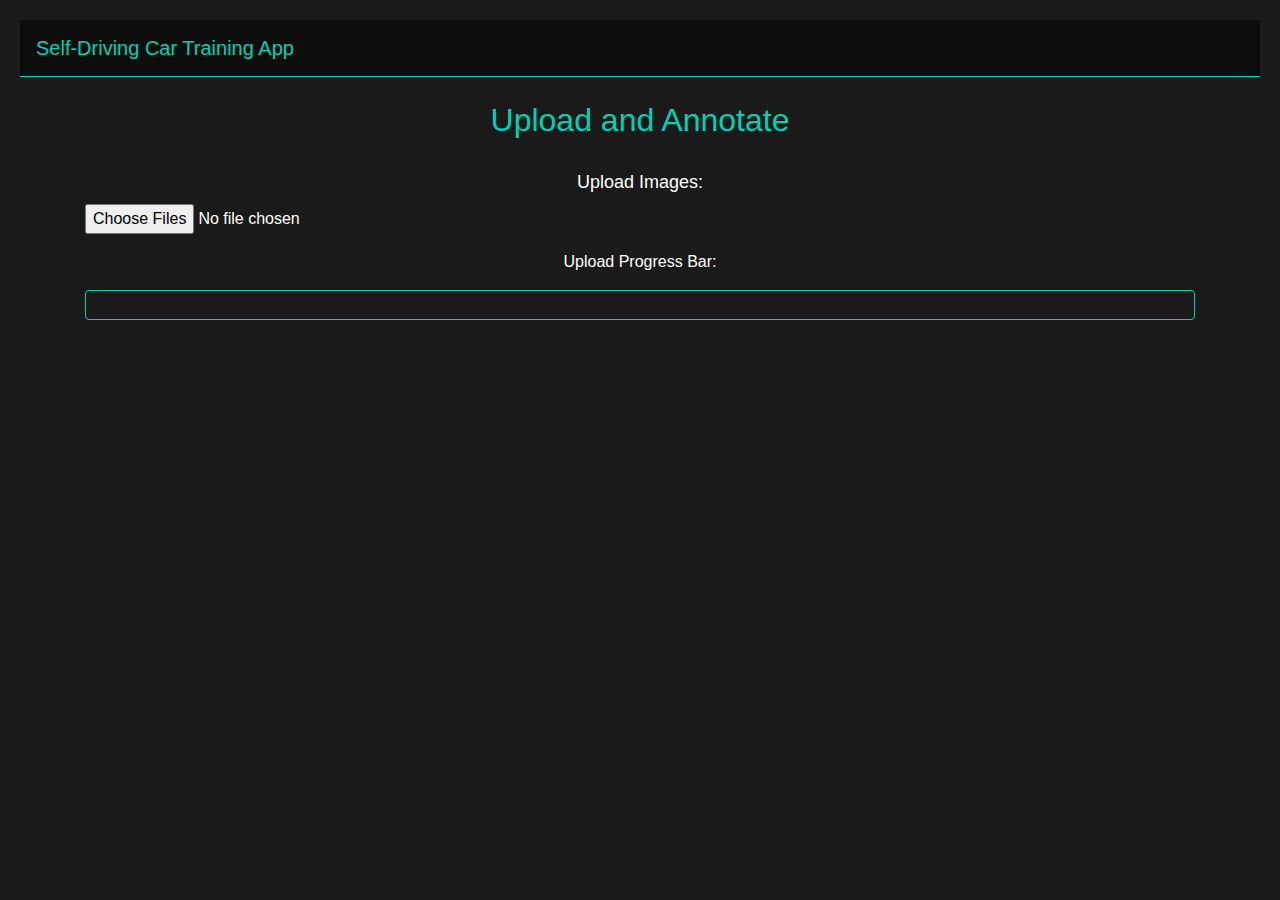
==== index.html @ d9b0af31 "initial draft added" ====
<!DOCTYPE html>
<html lang="en">
<head>
  <meta charset="UTF-8">
  <meta name="viewport" content="width=device-width, initial-scale=1.0">
  <title>YOLO App</title>
  <link href="https://stackpath.bootstrapcdn.com/bootstrap/4.5.2/css/bootstrap.min.css" rel="stylesheet">
  <link rel="stylesheet" href="styles.css">
</head>
<body>
  <nav class="navbar navbar-expand-lg navbar-dark">
    <a class="navbar-brand" href="#">Self-Driving Car Training App</a>
  </nav>

  <div class="container mt-4">
    <h1>Upload and Annotate</h1>

    <div class="form-group">
      <label for="imageUpload">Upload Images:</label>
      <input type="file" class="form-control-file" id="imageUpload" multiple onchange="handleImageUpload(event)">
    </div>
    
    <!-- Progress Bar -->
    <p>Upload Progress Bar:</p>
    <div class="progress mb-4">
      <div class="progress-bar progress-bar-striped progress-bar-animated" id="progress" style="width: 0%;"></div>
    </div>

    <!-- Labels for Annotation -->
   <!-- Labels for Annotation -->
    <div id="label-section" class="form-group" style="display: none;">
    <label for="labelInput">Add or Select Label:</label>
    <input type="text" class="form-control" id="labelInput" placeholder="Add new label">
    <button class="btn btn-primary mt-2" onclick="addLabel()">Add Label</button>
    <select id="labelSelect" class="form-control mt-2">
      <option value="car">Car</option>
      <option value="cow">Cow</option>
      <option value="signboard">Signboard</option>
    </select>
  </div>
  
  <!-- Image Navigation, Canvas, and Train Model Button Section -->
  <div id="annotation-section" style="display: none;">
    <!-- Image Navigation -->
    <div id="image-navigation" class="d-flex justify-content-between align-items-center">
      <button class="btn btn-primary" id="prev-btn" onclick="prevImage()">&#8249;</button>
      <span id="image-index">1/3</span>
      <button class="btn btn-primary" id="next-btn" onclick="nextImage()">&#8250;</button>
    </div>
  
    <!-- Image Container and Drawing -->
    <div id="canvas-container" class="mt-4">
      <img src="your-image.png" id="screenshot" draggable="false">
      <svg id="draw">
        <rect id="marquee" />
        <g id="boxes"></g>
      </svg>
    </div>
  
    <!-- 'Train Model' button -->
    <button id="finish-btn" class="btn btn-success mt-4" onclick="redirectToTrain()">Train Model</button>
  </div>
  

  </div>

  <script src="script.js"></script>
</body>
</html>
---- styles.css ----
body {
    background-color: #1a1a1a;
    color: #ffffff;
    font-family: Arial, sans-serif;
    margin: 0;
    padding: 20px;
  }
  
  h1 {
    font-size: 24px;
    color: #00d1b2;
  }
  
  .navbar {
    background-color: #0d0d0d;
    border-bottom: 1px solid #00d1b2;
  }
  
  .navbar-brand {
    color: #00d1b2 !important;
  }
  
  button {
    margin-top: 20px;
    padding: 10px 20px;
    background-color: #00d1b2;
    border: none;
    color: #ffffff;
    font-size: 18px;
    cursor: pointer;
    border-radius: 5px;
  }
  
  button:hover {
    background-color: #00a895;
  }
  
  
  .progress {
    height: 30px;
    background-color: #1a1a1a;
    border: 1px solid #00d1b2;
  }
  
  .progress-bar {
    background: linear-gradient(45deg, #00d1b2, #2e8b8b);
    animation: progressAnimation 5s infinite;
  }
  
  @keyframes progressAnimation {
    0% { background-position: 0% 50%; }
    100% { background-position: 100% 50%; }
  }
  
  #canvas-container {
    position: relative;
    display: flex;
    justify-content: center;
    align-items: center;
    height: 450px;
    width: 650px;
    background-color: #222;
    border: 2px solid #00d1b2;
    margin: 0 auto; /* Horizontally center the container */
  }
  
  .rectangle {
    position: absolute;
    border: 2px solid #ff3860;
    pointer-events: none;
  }
  
  #image-navigation {
    margin-top: 20px;
  }
  
  #finish-btn {
    display: none;
    margin-top: 20px;
    padding: 10px 20px;
    position: relative;
    right: 0;
    margin-left: auto;
    margin-right: 0;
}

  
  #label-section {
    margin-bottom: 20px;
  }
  

  #screenshot { 
    position: absolute;
    z-index: 1;
    max-width: 100%;
    height: auto;
    object-fit: contain;
  }
  
  #draw {
    position: absolute;
    z-index: 2;
    pointer-events: none;
    top: 0;
    left: 0;
    width: 100%;
    height: 100%;
  }
  
  #draw #boxes {
    fill: blue;
    stroke: white;
    stroke-width: 1;
    fill-opacity: 0.5;
    stroke-opacity: 0.9;
  }
  
  #draw #marquee {
    fill: white;
    stroke: red;
    stroke-width: 1;
    stroke-dasharray: 5, 5;
    stroke-opacity: 0.9;
    fill-opacity: 0.2;
  }
  
  #draw #marquee.hide {
    display: none;
  }
  

  h1 {
    font-size: 32px;
    color: #00d1b2;
    margin-bottom: 30px;
  }
  
  /* Centered container */
  .container {
    text-align: center;
  }
  
  /* Slider container and styling */
  .slider-container {
    margin: 20px 0;
  }
  
  label {
    font-size: 18px;
  }
  
  input[type="range"] {
    width: 300px;
    margin: 10px 0;
  }
  
  .slider-value {
    font-size: 16px;
    color: #ffffff;
    margin-bottom: 20px;
  }
  
  /* Button styling */
  #start-training-btn {
    margin-top: 30px;
    padding: 12px 24px;
    background-color: #00d1b2;
    border: none;
    color: #ffffff;
    font-size: 20px;
    cursor: pointer;
    border-radius: 25px;
    transition: background-color 0.3s ease;
  }
  
  #start-training-btn:hover {
    background-color: #00a895;
  }
  
  /* Training Status styling */
  .training-status {
    margin-top: 40px;
    font-size: 22px;
    color: #00d1b2;
    min-height: 30px;
    display: flex;
    justify-content: center;
    align-items: center;
  }
  
  /* Training Result Container */
  .training-result {
    margin-top: 40px;
    display: flex;
    justify-content: center;
    align-items: center;
    gap: 40px;
    flex-wrap: wrap;
  }
  
  /* Main Image Styling */
  .training-result .main-image {
    max-width: 400px;
    width: 100%;
    height: auto;
  }
  
  /* Graph Image Styling */
  .training-result .graph-image {
    width: 200px; /* Set fixed width */
    height: 150px; /* Set fixed height */
    object-fit: contain; /* Ensure the image maintains its aspect ratio */
  }
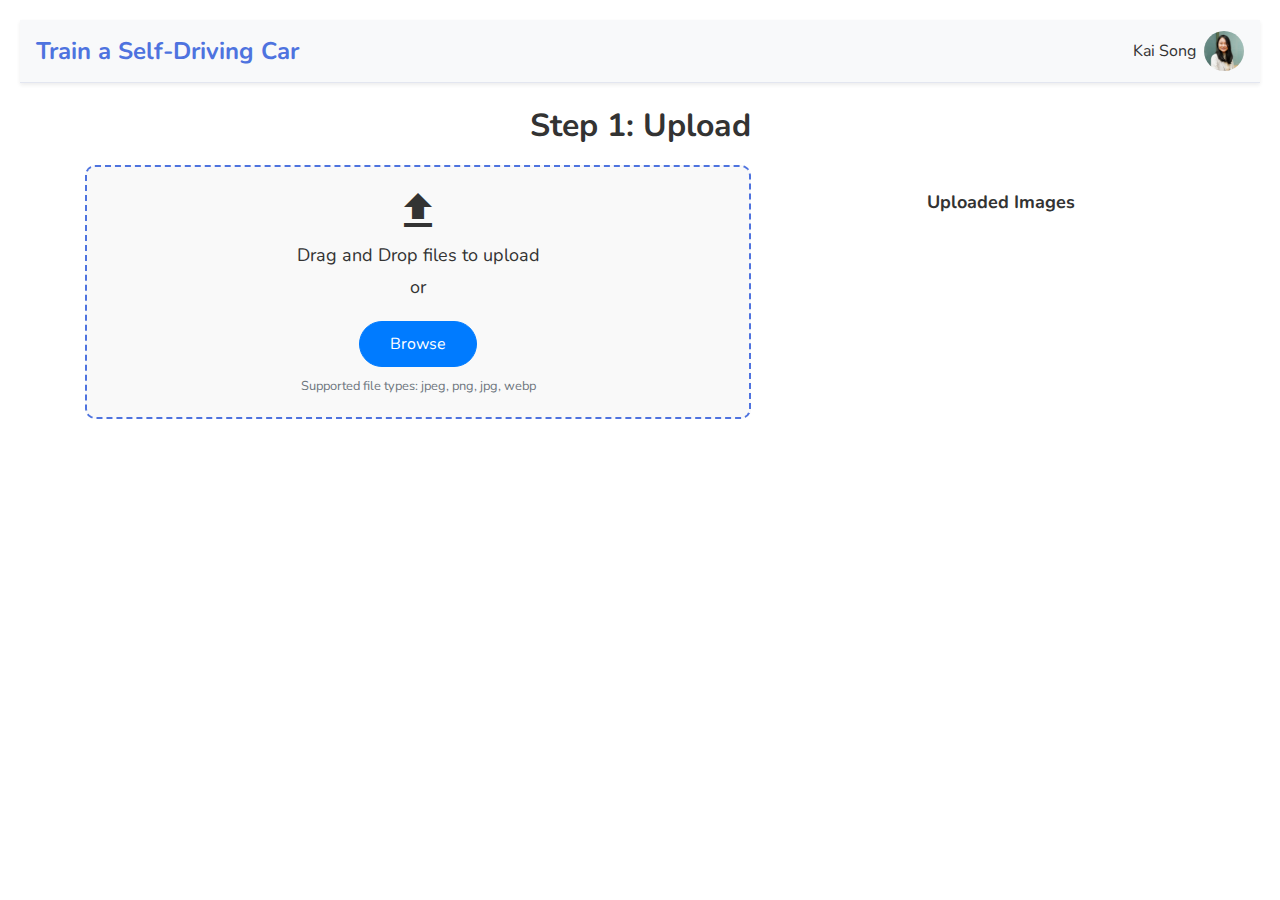
==== commit 66ac5ade: "fixed first page" ====
--- a/index.html
+++ b/index.html
@@ -5,65 +5,154 @@
   <meta name="viewport" content="width=device-width, initial-scale=1.0">
   <title>YOLO App</title>
   <link href="https://stackpath.bootstrapcdn.com/bootstrap/4.5.2/css/bootstrap.min.css" rel="stylesheet">
+  <link rel="stylesheet" href="https://fonts.googleapis.com/css2?family=Nunito:wght@400;600;700&display=swap">
+  <link href="https://fonts.googleapis.com/icon?family=Material+Icons" rel="stylesheet">
+  <link rel="stylesheet" href="https://cdnjs.cloudflare.com/ajax/libs/font-awesome/4.7.0/css/font-awesome.min.css">
   <link rel="stylesheet" href="styles.css">
 </head>
 <body>
-  <nav class="navbar navbar-expand-lg navbar-dark">
-    <a class="navbar-brand" href="#">Self-Driving Car Training App</a>
-  </nav>
+  <nav class="navbar navbar-light bg-light shadow-sm">
+    <a class="navbar-brand font-weight-bold" href="#">Train a Self-Driving Car</a>
+    <div class="ml-auto d-flex align-items-center">
+        <span class="mr-2">Kai Song</span>
+        <img src="profile.jpeg" alt="Profile" class="rounded-circle" style="width: 40px; height: 40px;">
+    </div>
+</nav>
+ 
+  <div class="container mt-4">
+    <h1>Step 1: Upload</h1>
 
-  <div class="container mt-4">
-    <h1>Upload and Annotate</h1>
+    <div class="upload-container">
+      <div class="file-drop-area">
+        <i class="material-icons" style="font-size:48px">file_upload</i>
+        <span class="choose-file-text">Drag and Drop files to upload</span>
+        <span class="or-text">or</span>
+        <button class="btn btn-primary rounded-pill browse-button">Browse</button>
+        <input type="file" id="imageUpload" class="file-input" multiple onchange="handleImageUpload(event)">
+        <small class="text-muted">Supported file types: jpeg, png, jpg, webp</small>
+      </div>
 
-    <div class="form-group">
-      <label for="imageUpload">Upload Images:</label>
-      <input type="file" class="form-control-file" id="imageUpload" multiple onchange="handleImageUpload(event)">
-    </div>
-    
-    <!-- Progress Bar -->
-    <p>Upload Progress Bar:</p>
-    <div class="progress mb-4">
-      <div class="progress-bar progress-bar-striped progress-bar-animated" id="progress" style="width: 0%;"></div>
+      <div class="uploaded-files mt-4">
+        <strong class="uploaded-images-text">Uploaded Images</strong>
+        <ul id="fileList"></ul>
+      </div>
     </div>
 
-    <!-- Labels for Annotation -->
-   <!-- Labels for Annotation -->
-    <div id="label-section" class="form-group" style="display: none;">
-    <label for="labelInput">Add or Select Label:</label>
-    <input type="text" class="form-control" id="labelInput" placeholder="Add new label">
-    <button class="btn btn-primary mt-2" onclick="addLabel()">Add Label</button>
-    <select id="labelSelect" class="form-control mt-2">
-      <option value="car">Car</option>
-      <option value="cow">Cow</option>
-      <option value="signboard">Signboard</option>
-    </select>
+    <div id="label-section" class="row mt-4" style="display: none;">
+        <h1 class="text-center mt-5">Step 2: Annotate</h1>
+        <div class = "row">
+        <!-- Labels for Annotation -->
+        <div class="col-md-4">
+            <div class="container">
+                <div id="selected-items" class="selected-items"></div>
+                <div class="search-container">
+                    <input type="text" placeholder="Search labels" id="search-input">
+                    <div id="dropdown" class="dropdown"></div>
+                </div>
+            </div>
+        </div>
+  
+        <!-- Image Navigation, Canvas, and Train Model Button Section -->
+        <div id="annotation-section" class="col-md-8" style="display: none;">
+          <!-- Image Navigation -->
+          <div id="image-navigation" class="d-flex justify-content-between align-items-center mb-3">
+            <button class="btn btn-primary" id="prev-btn" onclick="prevImage()">&#8249;</button>
+            <span id="image-index">1/3</span>
+            <button class="btn btn-primary" id="next-btn" onclick="nextImage()">&#8250;</button>
+          </div>
+
+          <!-- Image Container and Drawing -->
+          <div id="canvas-container">
+            <img src="your-image.png" id="screenshot" draggable="false">
+            <svg id="draw">
+              <rect id="marquee" />
+              <g id="boxes"></g>
+            </svg>
+          </div>
+  
+          <!-- 'Train Model' button -->
+          <button id="finish-btn" class="btn btn-success mt-4" onclick="redirectToTrain()">Train Model</button>
+        </div>
+    </div>
+    </div>
   </div>
   
-  <!-- Image Navigation, Canvas, and Train Model Button Section -->
-  <div id="annotation-section" style="display: none;">
-    <!-- Image Navigation -->
-    <div id="image-navigation" class="d-flex justify-content-between align-items-center">
-      <button class="btn btn-primary" id="prev-btn" onclick="prevImage()">&#8249;</button>
-      <span id="image-index">1/3</span>
-      <button class="btn btn-primary" id="next-btn" onclick="nextImage()">&#8250;</button>
-    </div>
+  <script src="https://cdn.jsdelivr.net/npm/jquery@3.5.1/dist/jquery.min.js"></script>
+  <script src="https://cdn.jsdelivr.net/npm/select2@4.1.0-beta.1/dist/js/select2.min.js"></script>
+  <script src="script.js"></script>
   
-    <!-- Image Container and Drawing -->
-    <div id="canvas-container" class="mt-4">
-      <img src="your-image.png" id="screenshot" draggable="false">
-      <svg id="draw">
-        <rect id="marquee" />
-        <g id="boxes"></g>
-      </svg>
-    </div>
-  
-    <!-- 'Train Model' button -->
-    <button id="finish-btn" class="btn btn-success mt-4" onclick="redirectToTrain()">Train Model</button>
-  </div>
-  
+  <script>
+    const labels = ['Car', 'Cow', 'Traffic Light', 'Sign Boards', 'Speed Limit'];
+    let selectedLabels = [];
 
-  </div>
+    const selectedItemsContainer = document.getElementById('selected-items');
+    const searchInput = document.getElementById('search-input');
+    const dropdown = document.getElementById('dropdown');
 
-  <script src="script.js"></script>
+    function renderDropdown(items) {
+        dropdown.innerHTML = '';
+        items.forEach(item => {
+            const div = document.createElement('div');
+            div.className = 'dropdown-item';
+            div.innerHTML = `
+                <span class="checkbox ${selectedLabels.includes(item) ? 'checked' : ''}"></span>
+                ${item}
+            `;
+            div.addEventListener('click', () => toggleLabel(item));
+            dropdown.appendChild(div);
+        });
+    }
+
+    function renderSelectedItems() {
+        selectedItemsContainer.innerHTML = '';
+        selectedLabels.forEach(label => {
+            const div = document.createElement('div');
+            div.className = 'selected-item';
+            div.innerHTML = `
+                <span>${label}</span>
+                <span class="close" onclick="removeLabel('${label}')">×</span>
+            `;
+            selectedItemsContainer.appendChild(div);
+        });
+    }
+
+    function toggleLabel(label) {
+        const index = selectedLabels.indexOf(label);
+        if (index > -1) {
+            selectedLabels.splice(index, 1);
+        } else {
+            selectedLabels.push(label);
+        }
+        renderSelectedItems();
+        renderDropdown(labels);
+    }
+
+    function removeLabel(label) {
+        const index = selectedLabels.indexOf(label);
+        if (index > -1) {
+            selectedLabels.splice(index, 1);
+        }
+        renderSelectedItems();
+        renderDropdown(labels);
+    }
+
+    searchInput.addEventListener('input', (e) => {
+        const searchTerm = e.target.value.toLowerCase();
+        const filteredLabels = labels.filter(label => 
+            label.toLowerCase().includes(searchTerm)
+        );
+        renderDropdown(filteredLabels);
+    });
+
+    renderDropdown(labels);
+
+    // Show label section after file upload (you'll need to implement this part)
+    document.querySelector('.file-input').addEventListener('change', function(e) {
+        if (e.target.files.length > 0) {
+            document.getElementById('label-section').style.display = 'block';
+            document.getElementById('annotation-section').style.display = 'block';
+        }
+    });
+</script>
 </body>
 </html>
--- a/styles.css
+++ b/styles.css
@@ -1,80 +1,167 @@
 body {
-    background-color: #1a1a1a;
-    color: #ffffff;
-    font-family: Arial, sans-serif;
+    background-color: #ffffff;
+    color: #333333;
+    font-family: 'Nunito', sans-serif;
     margin: 0;
     padding: 20px;
-  }
-  
-  h1 {
+}
+
+h1, h2 {
+    font-size: 32px;
+    color: #333333;
+    margin-bottom: 20px;
+    font-weight: 700;
+}
+
+.navbar {
+    background-color: #ffffff;
+    border-bottom: 1px solid #e3e6f0;
+}
+
+.navbar-brand {
+    color: #4e73df !important;
     font-size: 24px;
-    color: #00d1b2;
-  }
-  
-  .navbar {
-    background-color: #0d0d0d;
-    border-bottom: 1px solid #00d1b2;
-  }
-  
-  .navbar-brand {
-    color: #00d1b2 !important;
-  }
-  
-  button {
-    margin-top: 20px;
-    padding: 10px 20px;
-    background-color: #00d1b2;
-    border: none;
+}
+
+.navbar .btn-outline-primary {
+    color: #4e73df;
+    border-color: #4e73df;
+}
+
+.navbar .btn-outline-primary:hover {
+    background-color: #4e73df;
     color: #ffffff;
-    font-size: 18px;
-    cursor: pointer;
-    border-radius: 5px;
-  }
-  
-  button:hover {
-    background-color: #00a895;
-  }
-  
-  
-  .progress {
-    height: 30px;
-    background-color: #1a1a1a;
-    border: 1px solid #00d1b2;
-  }
-  
-  .progress-bar {
-    background: linear-gradient(45deg, #00d1b2, #2e8b8b);
-    animation: progressAnimation 5s infinite;
-  }
-  
-  @keyframes progressAnimation {
-    0% { background-position: 0% 50%; }
-    100% { background-position: 100% 50%; }
-  }
-  
-  #canvas-container {
+}
+
+.navbar .btn-primary {
+    background-color: #4e73df;
+    border-color: #4e73df;
+}
+
+.upload-container {
+    display: flex;
+    justify-content: space-between;
+    align-items: flex-start;
+}
+
+.file-drop-area {
+    border: 2px dashed #4e73df;
+    border-radius: 10px;
+    padding: 20px;
+    width: 60%;
+    text-align: center;
+    background-color: #f9f9f9;
+    position: relative;
+}
+
+.upload-icon {
+    font-size: 48px;
+    color: #4e73df;
+    margin-bottom: 10px;
+}
+
+.choose-file-text {
+    display: block;
+    font-size: 18px;
+    color: #333333;
+    margin-bottom: 5px;
+}
+
+.or-text {
+    display: block;
+    font-size: 18px;
+    color: #333333;
+    margin-bottom: 10px;
+}
+
+.browse-button {
+    font-size: 16px;
+    padding: 10px 30px;
+    margin-top: 10px;
+}
+
+.file-drop-area small.text-muted {
+    display: block;
+    margin-top: 10px;
+}
+
+.file-drop-area .file-input {
+    position: absolute;
+    top: 0;
+    left: 0;
+    width: 100%;
+    height: 100%;
+    opacity: 0;
+    cursor: pointer;
+}
+
+.uploaded-files {
+    width: 35%;
+}
+
+
+.uploaded-images-text {
+    display: block;
+    font-size: 18px;
+    color: #333333;
+    font-weight: bold;
+    margin-bottom: 10px;
+}
+
+.uploaded-files ul {
+    list-style-type: none;
+    padding-left: 0;
+}
+
+.uploaded-files li {
+    margin-bottom: 10px;
+    font-size: 16px;
+    display: flex;
+    justify-content: space-between;
+    align-items: center;
+}
+
+.uploaded-files li span {
+    display: flex;
+    align-items: center;
+}
+
+.uploaded-files li span::before {
+    content: "\f1c5"; /* FontAwesome icon for image file */
+    font-family: "FontAwesome";
+    margin-right: 10px;
+    font-size: 24px;
+}
+
+.uploaded-files .delete-icon {
+    color: #ff0000;
+    cursor: pointer;
+    font-size: 18px;
+}
+
+#canvas-container {
     position: relative;
     display: flex;
     justify-content: center;
     align-items: center;
     height: 450px;
-    width: 650px;
-    background-color: #222;
-    border: 2px solid #00d1b2;
-    margin: 0 auto; /* Horizontally center the container */
-  }
-  
-  .rectangle {
+    width: 100%;
+    background-color: #f9f9f9;
+    border: 2px solid #4e73df;
+    margin: 0 auto;
+}
+
+.rectangle {
     position: absolute;
     border: 2px solid #ff3860;
     pointer-events: none;
-  }
-  
-  #image-navigation {
+}
+
+#image-navigation {
     margin-top: 20px;
-  }
-  
-  #finish-btn {
+}
+
+#finish-btn {
     display: none;
     margin-top: 20px;
     padding: 10px 20px;
@@ -84,21 +171,19 @@
     margin-right: 0;
 }
 
-  
-  #label-section {
+#label-section {
     margin-bottom: 20px;
-  }
-  
-
-  #screenshot { 
+}
+
+#screenshot {
     position: absolute;
     z-index: 1;
     max-width: 100%;
     height: auto;
     object-fit: contain;
-  }
-  
-  #draw {
+}
+
+#draw {
     position: absolute;
     z-index: 2;
     pointer-events: none;
@@ -106,40 +191,138 @@
     left: 0;
     width: 100%;
     height: 100%;
-  }
-  
-  #draw #boxes {
+}
+
+#draw #boxes {
     fill: blue;
     stroke: white;
     stroke-width: 1;
     fill-opacity: 0.5;
     stroke-opacity: 0.9;
-  }
-  
-  #draw #marquee {
+}
+
+#draw #marquee {
     fill: white;
     stroke: red;
     stroke-width: 1;
     stroke-dasharray: 5, 5;
     stroke-opacity: 0.9;
     fill-opacity: 0.2;
-  }
-  
-  #draw #marquee.hide {
+}
+
+#draw #marquee.hide {
     display: none;
-  }
-  
-
-  h1 {
-    font-size: 32px;
-    color: #00d1b2;
-    margin-bottom: 30px;
-  }
-  
-  /* Centered container */
-  .container {
+}
+
+.container {
     text-align: center;
-  }
+}
+
+.selected-items {
+    display: flex;
+    flex-wrap: wrap;
+    gap: 10px;
+    margin-bottom: 10px;
+    border: 1px solid #d0d0d0;
+    border-radius: 4px;
+    padding: 5px;
+    min-height: 32px;
+}
+
+.selected-item {
+    background-color: #f0f0f0;
+    border-radius: 4px;
+    padding: 5px 10px;
+    display: flex;
+    align-items: center;
+}
+
+.selected-item span {
+    margin-right: 5px;
+}
+
+.close {
+    cursor: pointer;
+    color: #888;
+}
+
+.search-container {
+    position: relative;
+}
+
+input[type="text"] {
+    width: 100%;
+    padding: 10px;
+    border: 1px solid #d0d0d0;
+    border-radius: 4px;
+    box-sizing: border-box;
+}
+
+.dropdown {
+    margin-top: 5px;
+    border: 1px solid #d0d0d0;
+    border-radius: 4px;
+    max-height: 200px;
+    overflow-y: auto;
+}
+
+.dropdown-item {
+    padding: 10px;
+    cursor: pointer;
+    display: flex;
+    align-items: center;
+}
+
+.dropdown-item:hover {
+    background-color: #f0f0f0;
+}
+
+.checkbox {
+    width: 18px;
+    height: 18px;
+    border: 2px solid #007bff;
+    border-radius: 4px;
+    margin-right: 10px;
+    display: inline-block;
+    position: relative;
+}
+
+.checkbox.checked::after {
+    content: '✓';
+    position: absolute;
+    top: 50%;
+    left: 50%;
+    transform: translate(-50%, -50%);
+    color: #007bff;
+    font-weight: bold;
+}
+
+/* Additional styles to maintain layout consistency */
+
+.row {
+    display: flex;
+    flex-wrap: wrap;
+    margin-right: -15px;
+    margin-left: -15px;
+}
+
+.col-md-4, .col-md-8 {
+    padding-right: 15px;
+    padding-left: 15px;
+}
+
+.mt-4 {
+    margin-top: 1.5rem;
+}
+
+.mb-3 {
+    margin-bottom: 1rem;
+}
+
+.mt-5 {
+    margin-top: 3rem;
+}
+
   
   /* Slider container and styling */
   .slider-container {
